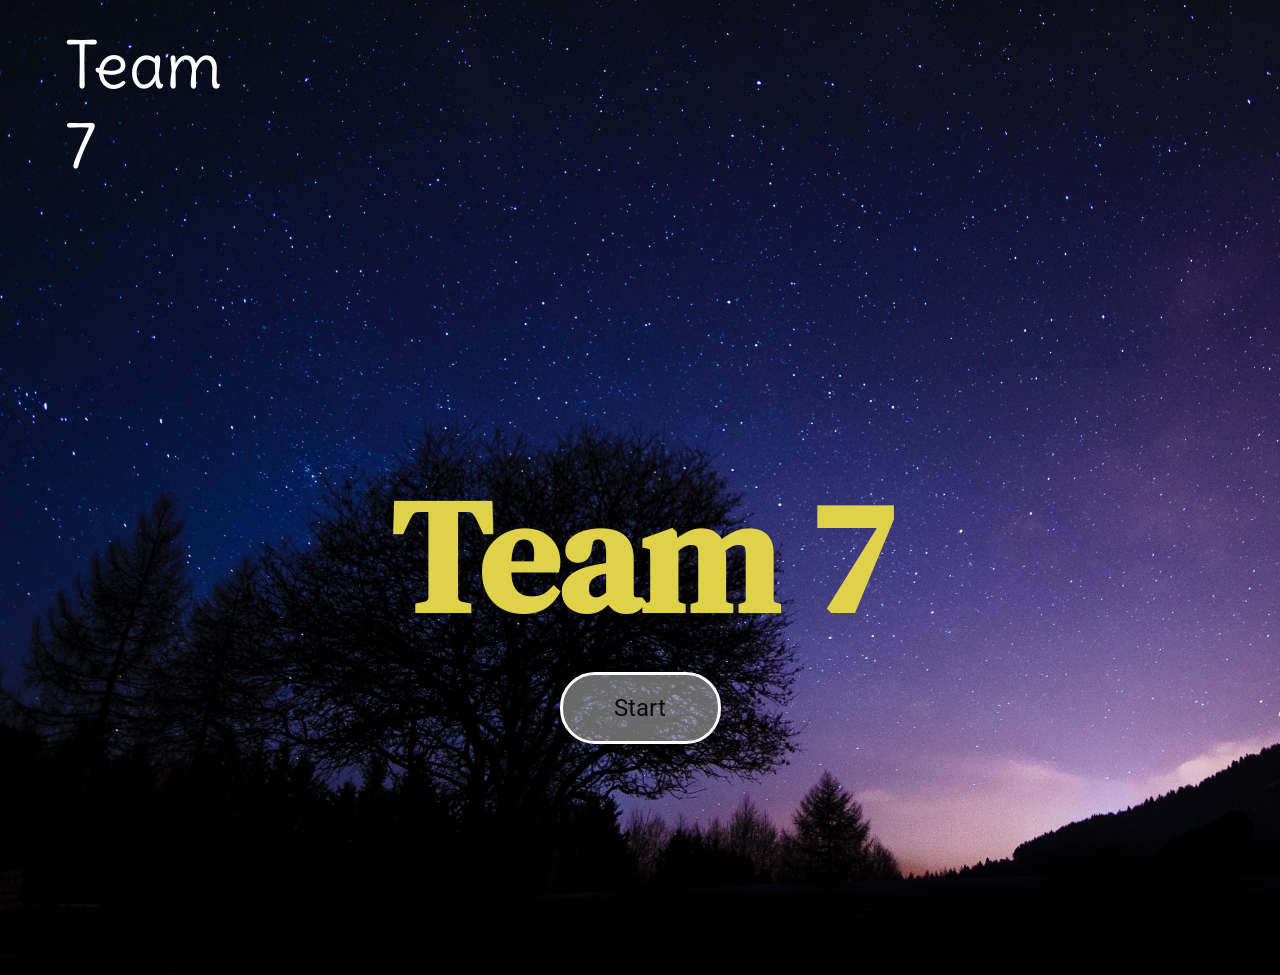
==== index.html @ 5f6f9804 "add" ====
<!DOCTYPE html>
<html lang="en">

<head>
  <meta charset="UTF-8">
  <meta name="viewport" content="width=device-width, initial-scale=1.0">
  <title>TEAM 7</title>
  <link rel="stylesheet" href="css/style.css">
</head>
<body>
  <header>
    <div class="logo">
      <p>Team 7</p>
    </div>
    <ul>
      <li><a href="#">HOME</a></li>
      <li><a href="#">Leader</a></li>
      <li><a href="#">Team</a></li>
    </ul>
  </header>
  <main>
    <div class="contanir">
      <h1>Team 7</h1>
      <div class="box">
        <a href="home.html">Start</a>
      </div>
    </div>
  </main>
</body>

</html>
---- css/style.css ----
@import url('https://fonts.googleapis.com/css2?family=Roboto:ital,wght@0,100..900;1,100..900&display=swap');
@import url('https://fonts.googleapis.com/css2?family=Delius&display=swap');
@import url('https://fonts.googleapis.com/css2?family=DM+Serif+Text:ital@0;1&display=swap');






* {
    margin: 0;
    padding: 0;
    font-family: "Roboto", sans-serif;
}

body{
    background-color: rgb(155, 184, 153);
    background-image: url('../img/land-back.jpg');
    background-size: cover;
}

/* header st here  */
header{
    width: 100vw;
    display: flex;
    align-items: center;
}
.logo p{
    margin: 25px 65px;
    font-size: 4rem;
    font-family: "Delius", cursive;
    color: #fff;

}
header ul{
    display: flex;
    align-items: center;
    margin-left: 1000px;
}
header ul li{
    list-style: none;
    margin: 10px;
}
header ul li a{
    text-decoration: none;
    color: #fff;
    font-size: 1.5rem;
    padding: 20px;
    border-radius: 30px;
}
header ul li a:hover{
    background-color: #ffffff2d;
}

/* main st here  */
main{
    height: 85vh;
    display: flex;
    align-items: center;
    flex-direction: column;
    justify-content: center;
}
.contanir{
    display: flex;
    flex-direction: column;
    align-items: center;
}
.contanir h1{
    font-size: 10rem;
    color: rgb(224, 209, 74);
    font-family: "DM Serif Text", serif;
}
.box{
    height: 66px;
    width: 155px;
    border: 3px solid white;
    display: flex;
    align-items: center;
    justify-content: center;
    border-radius: 35px;
    background-color: rgba(255, 255, 255, 0.411); 
    cursor: pointer;

    transform: translateY(5px);

    
}
.box:hover{
    background-color: #ffffff;
    box-shadow: 0 0 4px 1px white;
    animation: uper-slid .3s ease-in forwards;
}
.box a{
    font-size: 1.5rem;
    text-decoration: none;
    color: rgba(0, 0, 0, 0.884);
    
}




@keyframes uper-slid {
    from{
        transform: translateY(5px);
    }
    to{
        transform: translateY(-5px);
    }
}
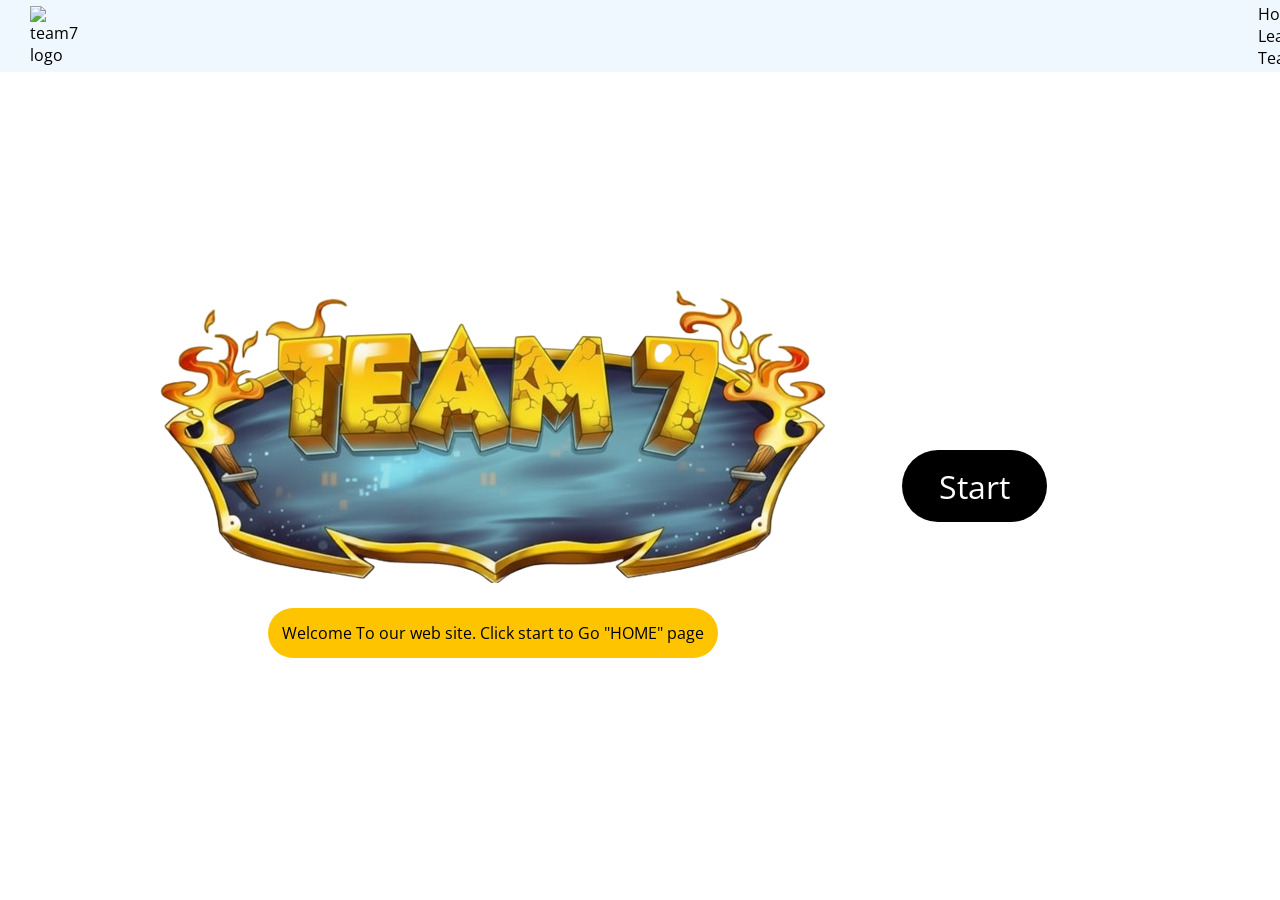
==== commit f77f3ac2: "add" ====
--- a/index.html
+++ b/index.html
@@ -1,31 +1,32 @@
 <!DOCTYPE html>
 <html lang="en">
-
 <head>
-  <meta charset="UTF-8">
-  <meta name="viewport" content="width=device-width, initial-scale=1.0">
-  <title>TEAM 7</title>
-  <link rel="stylesheet" href="css/style.css">
+    <meta charset="UTF-8">
+    <meta name="viewport" content="width=device-width, initial-scale=1.0">
+    <title>Document</title>
+    <link rel="stylesheet" href="css/style.css">
 </head>
 <body>
-  <header>
-    <div class="logo">
-      <p>Team 7</p>
-    </div>
-    <ul>
-      <li><a href="#">HOME</a></li>
-      <li><a href="#">Leader</a></li>
-      <li><a href="#">Team</a></li>
-    </ul>
-  </header>
-  <main>
-    <div class="contanir">
-      <h1>Team 7</h1>
-      <div class="box">
-        <a href="home.html">Start</a>
-      </div>
-    </div>
-  </main>
+    <header>
+        <div class="logo"><img src="team7Logo.png" alt="team7 logo"></div>
+        <ul>
+            <a href="#">Home</a>
+            <a href="#">Leader</a>
+            <a href="#">Team</a>
+        </ul>
+    </header>
+    <main>
+        <div class="contant">
+            <div class="left-contant">
+                <img src="img/team7Logo.png" alt="">
+                <div class="box"><p>Welcome To our web site. Click start to Go "HOME" page</p></div>
+            </div>
+            <div class="right-contant">
+                <div class="start">
+                    <a href="#">Start</a>
+                </div>
+            </div>
+        </div>
+    </main>
 </body>
-
 </html>
--- a/css/style.css
+++ b/css/style.css
@@ -1,7 +1,4 @@
-@import url('https://fonts.googleapis.com/css2?family=Roboto:ital,wght@0,100..900;1,100..900&display=swap');
-@import url('https://fonts.googleapis.com/css2?family=Delius&display=swap');
-@import url('https://fonts.googleapis.com/css2?family=DM+Serif+Text:ital@0;1&display=swap');
-
+@import url('https://fonts.googleapis.com/css2?family=Open+Sans:ital,wght@0,300..800;1,300..800&display=swap');
 
 
 
@@ -10,101 +7,111 @@
 * {
     margin: 0;
     padding: 0;
-    font-family: "Roboto", sans-serif;
+    font-family: "Open Sans", sans-serif;
 }
 
-body{
-    background-color: rgb(155, 184, 153);
-    background-image: url('../img/land-back.jpg');
-    background-size: cover;
+body {}
+
+
+
+/* header st here  */
+
+header {
+    display: flex;
+    align-items: center;
+    background-color: aliceblue;
+    height: 8vh;
 }
 
-/* header st here  */
-header{
-    width: 100vw;
+.logo {
+    margin: 30px;
+}
+
+.logo img {
+    width: 100px;
+}
+
+header ul {
+    margin-left: 1100px;
+}
+
+header ul a {
+    text-decoration: none;
+    color: black;
+    padding: 15px 25px;
+    margin: 25px;
+    border-radius: 25px;
+}
+
+header ul a:hover {
+    background-color: rgba(0, 0, 0, 0.151);
+}
+
+
+
+/* main st here  */
+main {
     display: flex;
     align-items: center;
+    justify-content: center;
+    height: 92vh;
 }
-.logo p{
-    margin: 25px 65px;
-    font-size: 4rem;
-    font-family: "Delius", cursive;
-    color: #fff;
 
-}
-header ul{
+.contant {
     display: flex;
     align-items: center;
-    margin-left: 1000px;
-}
-header ul li{
-    list-style: none;
-    margin: 10px;
-}
-header ul li a{
-    text-decoration: none;
-    color: #fff;
-    font-size: 1.5rem;
-    padding: 20px;
-    border-radius: 30px;
-}
-header ul li a:hover{
-    background-color: #ffffff2d;
+    justify-content: center;
 }
 
-/* main st here  */
-main{
-    height: 85vh;
-    display: flex;
-    align-items: center;
-    flex-direction: column;
-    justify-content: center;
-}
-.contanir{
+.left-contant {
     display: flex;
     flex-direction: column;
     align-items: center;
 }
-.contanir h1{
-    font-size: 10rem;
-    color: rgb(224, 209, 74);
-    font-family: "DM Serif Text", serif;
-}
-.box{
-    height: 66px;
-    width: 155px;
-    border: 3px solid white;
+
+.left-contant .box {
+    background-color: rgb(255, 196, 0);
+    height: 50px;
+    width: 450px;
     display: flex;
     align-items: center;
     justify-content: center;
-    border-radius: 35px;
-    background-color: rgba(255, 255, 255, 0.411); 
-    cursor: pointer;
+    border-radius: 25px;
+    color: black;
+    margin: 25px;
+}
 
-    transform: translateY(5px);
+.start {
+    background-color: black;
+    border-radius: 45px;
+    height: 72px;
+    width: 145px;
+    margin: 75px;
+    display: flex;
+    align-items: center;
+    justify-content: center;
+    transform: translateY(20px);
+    opacity: 0;
+    animation: rightslide 1s ease-in alternate forwards;
+}
+.start:hover{
+    box-shadow: 0 0 5px 1px ;
+}
 
-    
-}
-.box:hover{
-    background-color: #ffffff;
-    box-shadow: 0 0 4px 1px white;
-    animation: uper-slid .3s ease-in forwards;
-}
-.box a{
-    font-size: 1.5rem;
+.start a {
     text-decoration: none;
-    color: rgba(0, 0, 0, 0.884);
-    
+    color: white;
+    font-size: 2rem;
 }
 
 
-
-
-@keyframes uper-slid {
-    from{
-        transform: translateY(5px);
+@keyframes rightslide {
+    0%{
+        transform: translateY(20px);
+        opacity: 0;
     }
-    to{
-        transform: translateY(-5px);
+    100%{
+        transform: translateY(0px);
+        opacity: 1;
     }
-}
+}
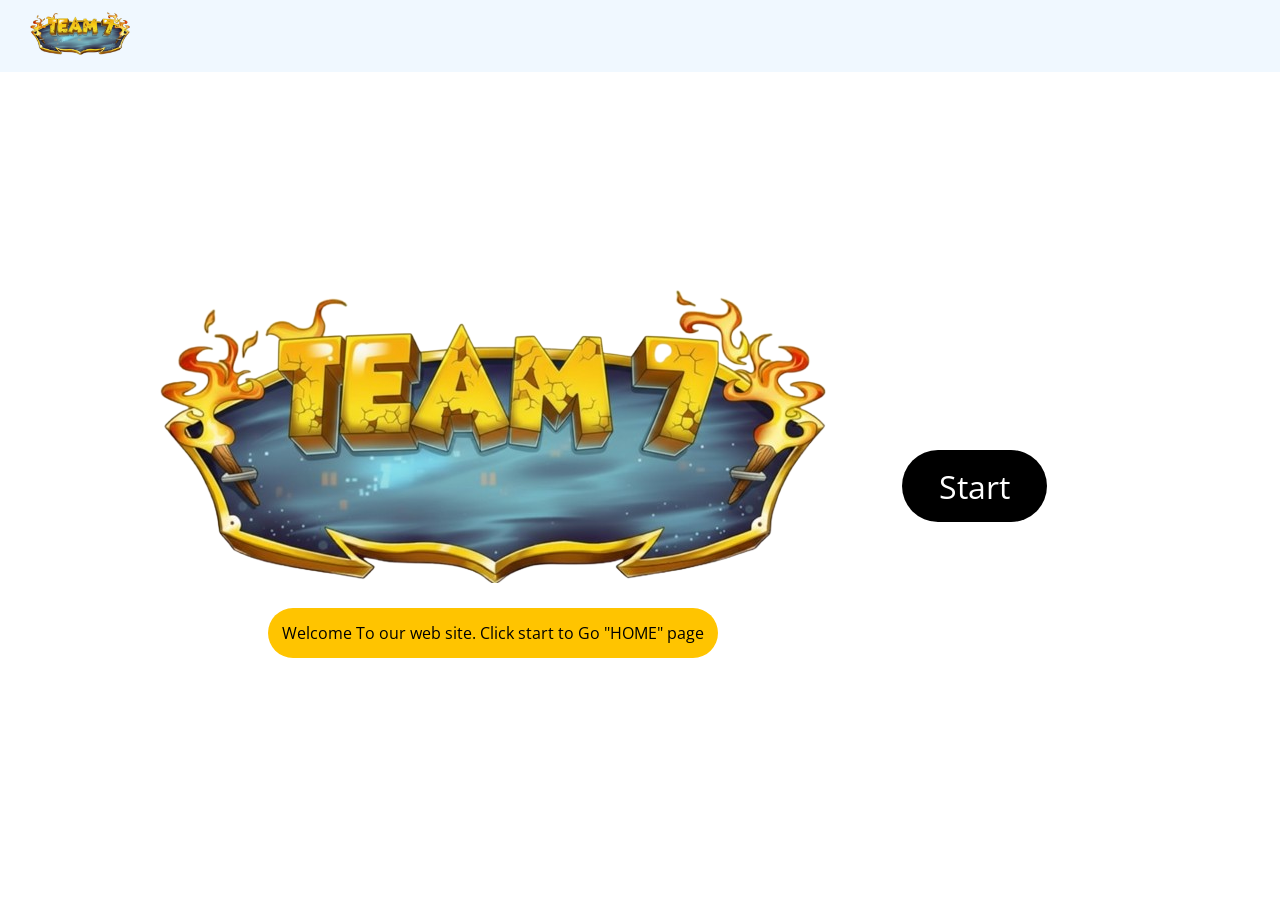
==== commit 614a350c: "add" ====
--- a/index.html
+++ b/index.html
@@ -8,11 +8,11 @@
 </head>
 <body>
     <header>
-        <div class="logo"><img src="team7Logo.png" alt="team7 logo"></div>
+        <div class="logo"><img src="img/team7Logo.png" alt="team7 logo"></div>
         <ul>
-            <a href="#">Home</a>
-            <a href="#">Leader</a>
-            <a href="#">Team</a>
+            <a href="home.html">Home</a>
+            <a href="Leader/leaderHome.html">Leader</a>
+            <a href="html/team.html">Team</a>
         </ul>
     </header>
     <main>
@@ -23,7 +23,7 @@
             </div>
             <div class="right-contant">
                 <div class="start">
-                    <a href="#">Start</a>
+                    <a href="home.html">Start</a>
                 </div>
             </div>
         </div>
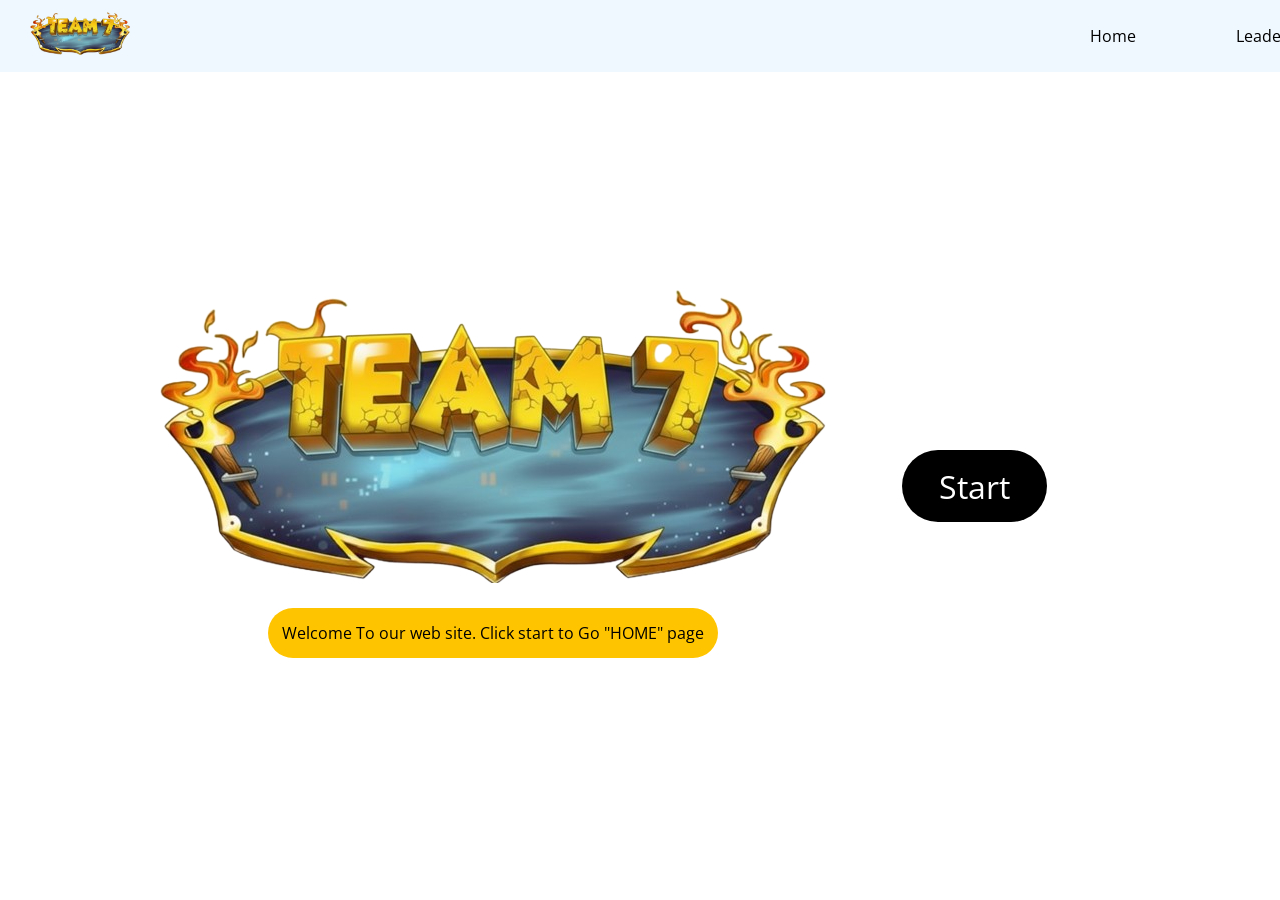
==== commit 574ec95a: "add" ====
--- a/index.html
+++ b/index.html
@@ -5,6 +5,7 @@
     <meta name="viewport" content="width=device-width, initial-scale=1.0">
     <title>Document</title>
     <link rel="stylesheet" href="css/style.css">
+    <link rel="shortcut icon" href="img/team-logo.png"  type="image/x-icon">
 </head>
 <body>
     <header>
--- a/css/style.css
+++ b/css/style.css
@@ -10,7 +10,6 @@
     font-family: "Open Sans", sans-serif;
 }
 
-body {}
 
 
 
@@ -28,11 +27,14 @@
 }
 
 .logo img {
-    width: 100px;
+    /* width: 100px; */
+    max-width: 100px;
 }
 
 header ul {
-    margin-left: 1100px;
+    margin-left: 55rem;
+    display: flex;
+    align-items: center;
 }
 
 header ul a {
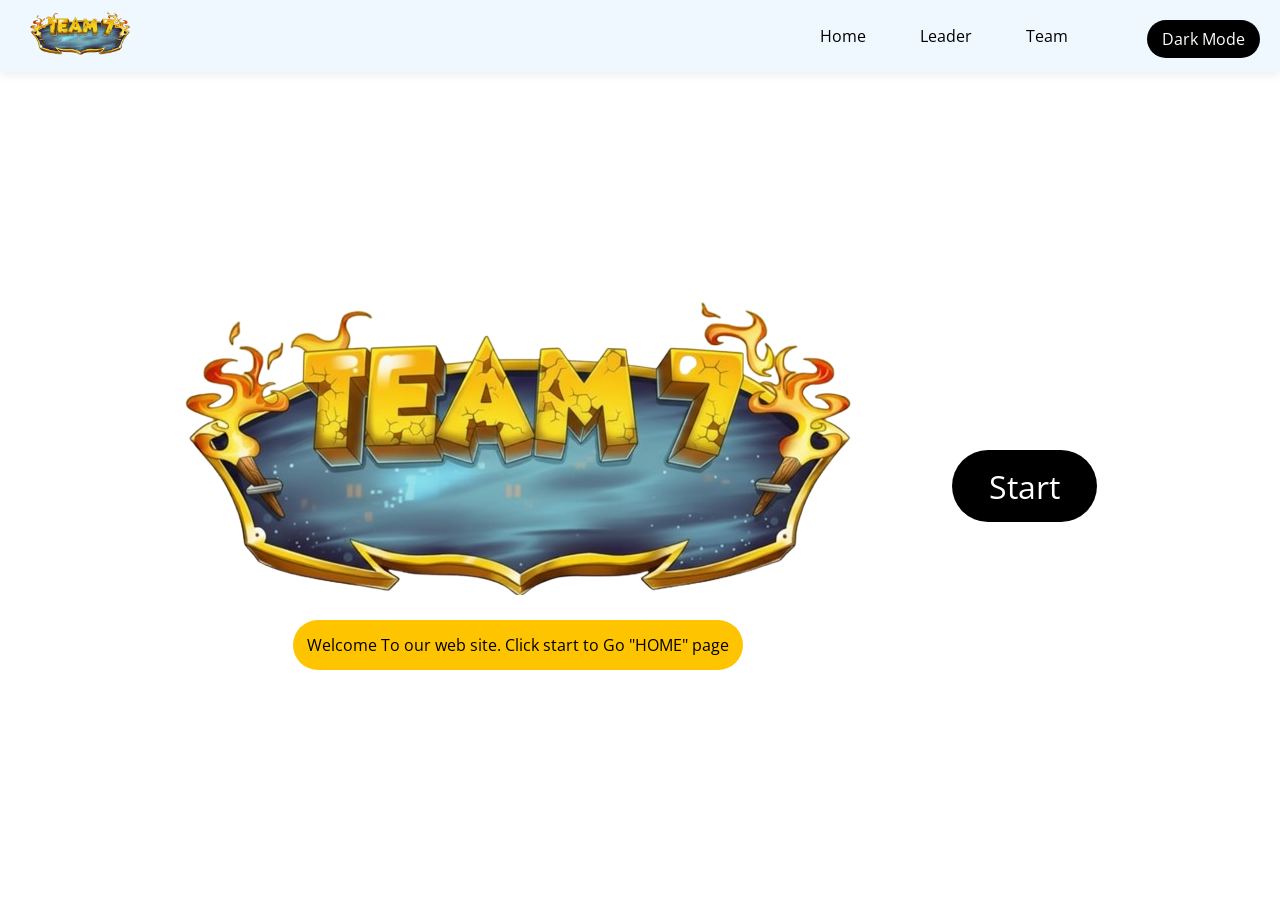
==== commit acffd1ee: "add" ====
--- a/index.html
+++ b/index.html
@@ -3,31 +3,51 @@
 <head>
     <meta charset="UTF-8">
     <meta name="viewport" content="width=device-width, initial-scale=1.0">
-    <title>Document</title>
+    <title>Team 7</title>
     <link rel="stylesheet" href="css/style.css">
-    <link rel="shortcut icon" href="img/team-logo.png"  type="image/x-icon">
+    <link rel="shortcut icon" href="img/team-logo.png" type="image/x-icon">
 </head>
 <body>
+
+    <!-- Dark Mode Button -->
+    <div class="toggle-btn" onclick="toggleTheme()">Dark Mode</div>
+
     <header>
-        <div class="logo"><img src="img/team7Logo.png" alt="team7 logo"></div>
+        <div class="logo">
+            <img src="img/team7Logo.png" alt="team7 logo">
+        </div>
+
         <ul>
-            <a href="home.html">Home</a>
-            <a href="Leader/leaderHome.html">Leader</a>
-            <a href="html/team.html">Team</a>
+            <li><a href="home.html">Home</a></li>
+            <li><a href="Leader/leaderHome.html">Leader</a></li>
+            <li><a href="html/team.html">Team</a></li>
         </ul>
     </header>
+
     <main>
         <div class="contant">
+
             <div class="left-contant">
                 <img src="img/team7Logo.png" alt="">
-                <div class="box"><p>Welcome To our web site. Click start to Go "HOME" page</p></div>
+                <div class="box">
+                    <p>Welcome To our web site. Click start to Go "HOME" page</p>
+                </div>
             </div>
+
             <div class="right-contant">
                 <div class="start">
                     <a href="home.html">Start</a>
                 </div>
             </div>
+
         </div>
     </main>
+
+<script>
+function toggleTheme() {
+    document.body.classList.toggle("dark");
+}
+</script>
+
 </body>
-</html>+</html>
--- a/css/style.css
+++ b/css/style.css
@@ -1,8 +1,4 @@
 @import url('https://fonts.googleapis.com/css2?family=Open+Sans:ital,wght@0,300..800;1,300..800&display=swap');
-
-
-
-
 
 * {
     margin: 0;
@@ -10,46 +6,45 @@
     font-family: "Open Sans", sans-serif;
 }
 
-
-
-
 /* header st here  */
-
 header {
     display: flex;
     align-items: center;
+    justify-content: space-between;
     background-color: aliceblue;
     height: 8vh;
-}
-
-.logo {
-    margin: 30px;
+    padding: 0 30px;
+    box-shadow: 0 2px 10px rgba(0,0,0,0.08);
 }
 
 .logo img {
-    /* width: 100px; */
     max-width: 100px;
+    transition: 0.3s;
+}
+.logo img:hover {
+    transform: scale(1.1);
 }
 
 header ul {
-    margin-left: 55rem;
     display: flex;
     align-items: center;
+    gap: 10px;
+    list-style: none;
+    margin-right: 10rem;
 }
 
-header ul a {
+header ul li a {
     text-decoration: none;
     color: black;
-    padding: 15px 25px;
-    margin: 25px;
+    padding: 12px 22px;
     border-radius: 25px;
+    transition: 0.3s;
 }
 
-header ul a:hover {
+header ul li a:hover {
     background-color: rgba(0, 0, 0, 0.151);
+    transform: translateY(-3px);
 }
-
-
 
 /* main st here  */
 main {
@@ -63,6 +58,7 @@
     display: flex;
     align-items: center;
     justify-content: center;
+    gap: 100px;
 }
 
 .left-contant {
@@ -80,7 +76,8 @@
     justify-content: center;
     border-radius: 25px;
     color: black;
-    margin: 25px;
+    margin-top: 25px;
+    animation: popUp 0.9s ease forwards;
 }
 
 .start {
@@ -88,16 +85,14 @@
     border-radius: 45px;
     height: 72px;
     width: 145px;
-    margin: 75px;
     display: flex;
     align-items: center;
     justify-content: center;
-    transform: translateY(20px);
     opacity: 0;
-    animation: rightslide 1s ease-in alternate forwards;
+    animation: rightslide 1s ease-in forwards, pulseGlow 2.3s infinite alternate;
 }
 .start:hover{
-    box-shadow: 0 0 5px 1px ;
+    box-shadow: 0 0 8px 2px black;
 }
 
 .start a {
@@ -106,14 +101,97 @@
     font-size: 2rem;
 }
 
+/* Animations */
+@keyframes rightslide {
+    from { transform: translateY(30px); opacity: 0; }
+    to { transform: translateY(0); opacity: 1; }
+}
 
-@keyframes rightslide {
-    0%{
-        transform: translateY(20px);
-        opacity: 0;
+@keyframes popUp {
+    from { transform: scale(0.8); opacity: 0; }
+    to { transform: scale(1); opacity: 1; }
+}
+
+@keyframes pulseGlow {
+    0% { transform: scale(1); box-shadow: 0 0 0px rgba(0,0,0,0); }
+    100% { transform: scale(1.08); box-shadow: 0 0 12px rgba(0,0,0,0.3); }
+}
+
+/* Responsive */
+@media (max-width: 768px) {
+
+    header {
+        flex-direction: column;
+        padding: 15px;
+        height: auto;
     }
-    100%{
-        transform: translateY(0px);
-        opacity: 1;
+
+    .contant {
+        flex-direction: column;
+        gap: 50px;
+        text-align: center;
     }
-}+
+    .left-contant img {
+        width: 200px;
+    }
+
+    .left-contant .box {
+        width: 90%;
+    }
+}
+
+@media (max-width: 480px) {
+
+    header ul li a {
+        padding: 8px 12px;
+        font-size: 14px;
+    }
+
+    .start {
+        width: 120px;
+        height: 60px;
+    }
+
+    .start a {
+        font-size: 1.5rem;
+    }
+}
+
+/* Dark Mode */
+body.dark {
+    background-color: #121212;
+    color: white;
+}
+
+body.dark header {
+    background-color: #1d1d1d;
+}
+
+body.dark header ul li a {
+    color: white;
+}
+
+body.dark .start {
+    background-color: white;
+}
+body.dark .start a {
+    color: black;
+}
+
+.toggle-btn {
+    position: fixed;
+    top: 20px;
+    right: 20px;
+    padding: 8px 15px;
+    background: black;
+    color: white;
+    border-radius: 20px;
+    cursor: pointer;
+    transition: 0.3s;
+    z-index: 999;
+}
+body.dark .toggle-btn {
+    background: white;
+    color: black;
+}
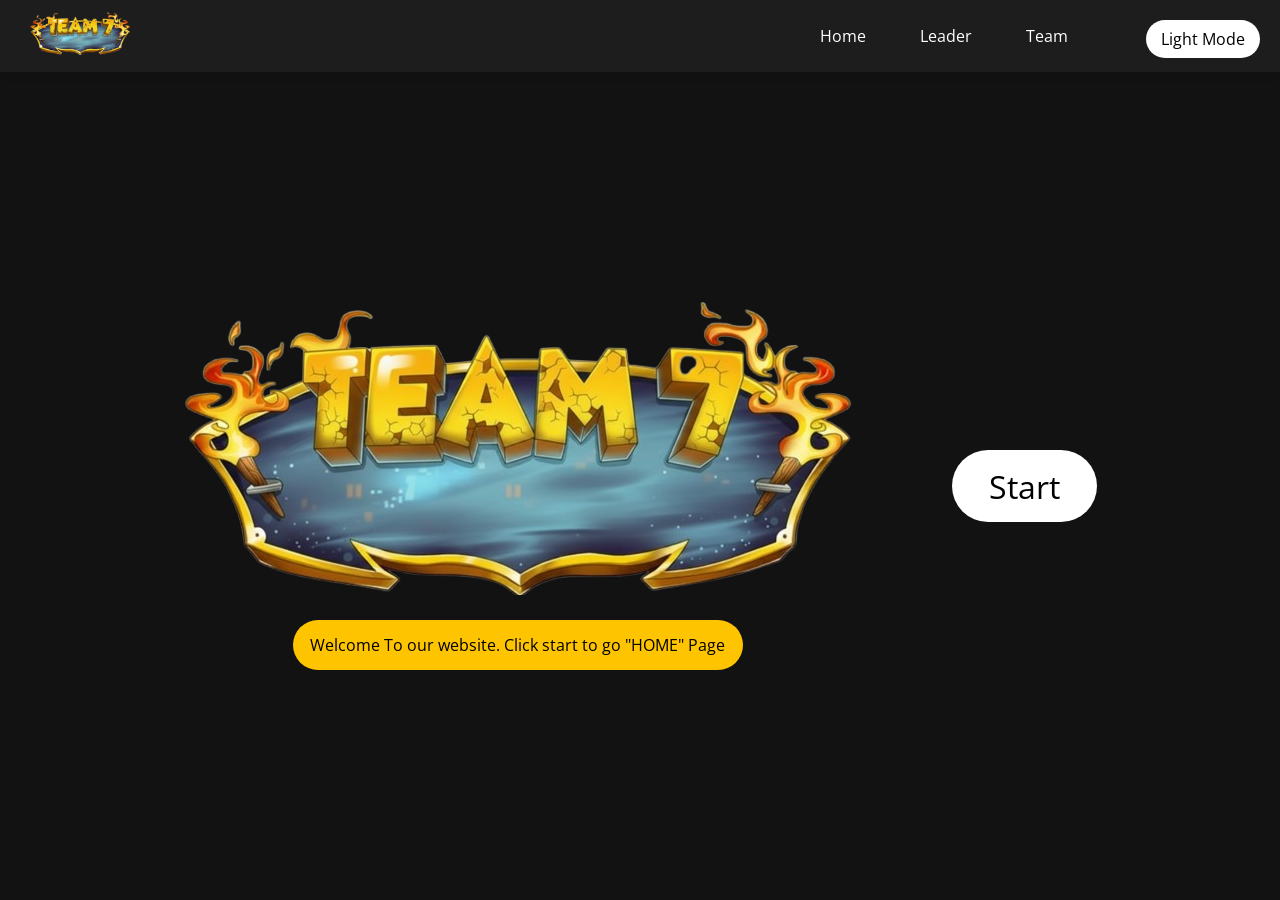
==== commit b97f25d6: "add" ====
--- a/index.html
+++ b/index.html
@@ -7,10 +7,21 @@
     <link rel="stylesheet" href="css/style.css">
     <link rel="shortcut icon" href="img/team-logo.png" type="image/x-icon">
 </head>
-<body>
+
+<body class="dark">  <!-- Default Dark Mode -->
 
     <!-- Dark Mode Button -->
-    <div class="toggle-btn" onclick="toggleTheme()">Dark Mode</div>
+    <div class="toggle-btn" onclick="toggleTheme()">Light Mode</div>
+
+    <!-- Animated Background Shapes -->
+    <ul class="floating-shapes">
+        <li class="sq"></li>
+        <li class="tri"></li>
+        <li class="cir"></li>
+        <li class="sq"></li>
+        <li class="tri"></li>
+        <li class="cir"></li>
+    </ul>
 
     <header>
         <div class="logo">
@@ -30,7 +41,7 @@
             <div class="left-contant">
                 <img src="img/team7Logo.png" alt="">
                 <div class="box">
-                    <p>Welcome To our web site. Click start to Go "HOME" page</p>
+                    <p>Welcome To our website. Click start to go "HOME" Page</p>
                 </div>
             </div>
 
@@ -46,6 +57,11 @@
 <script>
 function toggleTheme() {
     document.body.classList.toggle("dark");
+
+    const btn = document.querySelector(".toggle-btn");
+    btn.textContent = document.body.classList.contains("dark")
+        ? "Light Mode"
+        : "Dark Mode";
 }
 </script>
 
--- a/css/style.css
+++ b/css/style.css
@@ -4,9 +4,88 @@
     margin: 0;
     padding: 0;
     font-family: "Open Sans", sans-serif;
-}
-
-/* header st here  */
+    box-sizing: border-box;
+}
+
+/* ==========================
+   Animated Floating Background
+   =========================== */
+.floating-shapes {
+    position: fixed;
+    top: 0;
+    left: 0;
+    width: 100%;
+    height: 100%;
+    list-style: none;
+    overflow: hidden;
+    z-index: -1;
+}
+
+.floating-shapes li {
+    position: absolute;
+    bottom: -200px;
+    animation: floatUp 12s linear infinite, glowColor 4s infinite alternate;
+    opacity: 0.9;
+}
+
+/* Square (BIG) */
+.sq {
+    width: 150px;
+    height: 150px;
+    background: transparent;
+    border: 6px solid rgba(255,255,255,0.7);
+    border-radius: 10px;
+}
+
+/* Circle */
+.cir {
+    width: 160px;
+    height: 160px;
+    border-radius: 50%;
+    border: 6px solid rgba(255,255,255,0.7);
+}
+
+/* Triangle */
+.tri {
+    width: 0;
+    height: 0;
+    border-left: 85px solid transparent;
+    border-right: 85px solid transparent;
+    border-bottom: 160px solid rgba(255,255,255,0.7);
+}
+
+/* Random Positions */
+.floating-shapes li:nth-child(1) { left: 10%; animation-duration: 17s; }
+.floating-shapes li:nth-child(2) { left: 25%; animation-duration: 13s; }
+.floating-shapes li:nth-child(3) { left: 45%; animation-duration: 20s; }
+.floating-shapes li:nth-child(4) { left: 65%; animation-duration: 14s; }
+.floating-shapes li:nth-child(5) { left: 80%; animation-duration: 16s; }
+.floating-shapes li:nth-child(6) { left: 55%; animation-duration: 18s; }
+
+/* Floating Upwards */
+@keyframes floatUp {
+    0% {
+        transform: translateY(0) rotate(0deg);
+        opacity: 1;
+    }
+    100% {
+        transform: translateY(-1400px) rotate(360deg);
+        opacity: 0;
+    }
+}
+
+/* Glowing Multicolor Effect */
+@keyframes glowColor {
+    0% { border-color: #ff3b3b; }
+    25% { border-color: #2ecc71; }
+    50% { border-color: #3498db; }
+    75% { border-color: #f1c40f; }
+    100% { border-color: #9b59b6; }
+}
+
+
+/* ===== Your old CSS below (unchanged) ===== */
+
 header {
     display: flex;
     align-items: center;
@@ -46,7 +125,8 @@
     transform: translateY(-3px);
 }
 
-/* main st here  */
+
+/* main */
 main {
     display: flex;
     align-items: center;
@@ -91,7 +171,7 @@
     opacity: 0;
     animation: rightslide 1s ease-in forwards, pulseGlow 2.3s infinite alternate;
 }
-.start:hover{
+.start:hover {
     box-shadow: 0 0 8px 2px black;
 }
 
@@ -101,73 +181,30 @@
     font-size: 2rem;
 }
 
-/* Animations */
+
+/* Anim */
 @keyframes rightslide {
     from { transform: translateY(30px); opacity: 0; }
     to { transform: translateY(0); opacity: 1; }
 }
-
 @keyframes popUp {
     from { transform: scale(0.8); opacity: 0; }
     to { transform: scale(1); opacity: 1; }
 }
-
 @keyframes pulseGlow {
     0% { transform: scale(1); box-shadow: 0 0 0px rgba(0,0,0,0); }
     100% { transform: scale(1.08); box-shadow: 0 0 12px rgba(0,0,0,0.3); }
 }
 
-/* Responsive */
-@media (max-width: 768px) {
-
-    header {
-        flex-direction: column;
-        padding: 15px;
-        height: auto;
-    }
-
-    .contant {
-        flex-direction: column;
-        gap: 50px;
-        text-align: center;
-    }
-
-    .left-contant img {
-        width: 200px;
-    }
-
-    .left-contant .box {
-        width: 90%;
-    }
-}
-
-@media (max-width: 480px) {
-
-    header ul li a {
-        padding: 8px 12px;
-        font-size: 14px;
-    }
-
-    .start {
-        width: 120px;
-        height: 60px;
-    }
-
-    .start a {
-        font-size: 1.5rem;
-    }
-}
 
 /* Dark Mode */
 body.dark {
     background-color: #121212;
     color: white;
 }
-
 body.dark header {
     background-color: #1d1d1d;
 }
-
 body.dark header ul li a {
     color: white;
 }
@@ -184,11 +221,11 @@
     top: 20px;
     right: 20px;
     padding: 8px 15px;
-    background: black;
-    color: white;
+    background: white;
+    color: black;
     border-radius: 20px;
     cursor: pointer;
-    transition: 0.3s;
+    transition: .3s;
     z-index: 999;
 }
 body.dark .toggle-btn {
